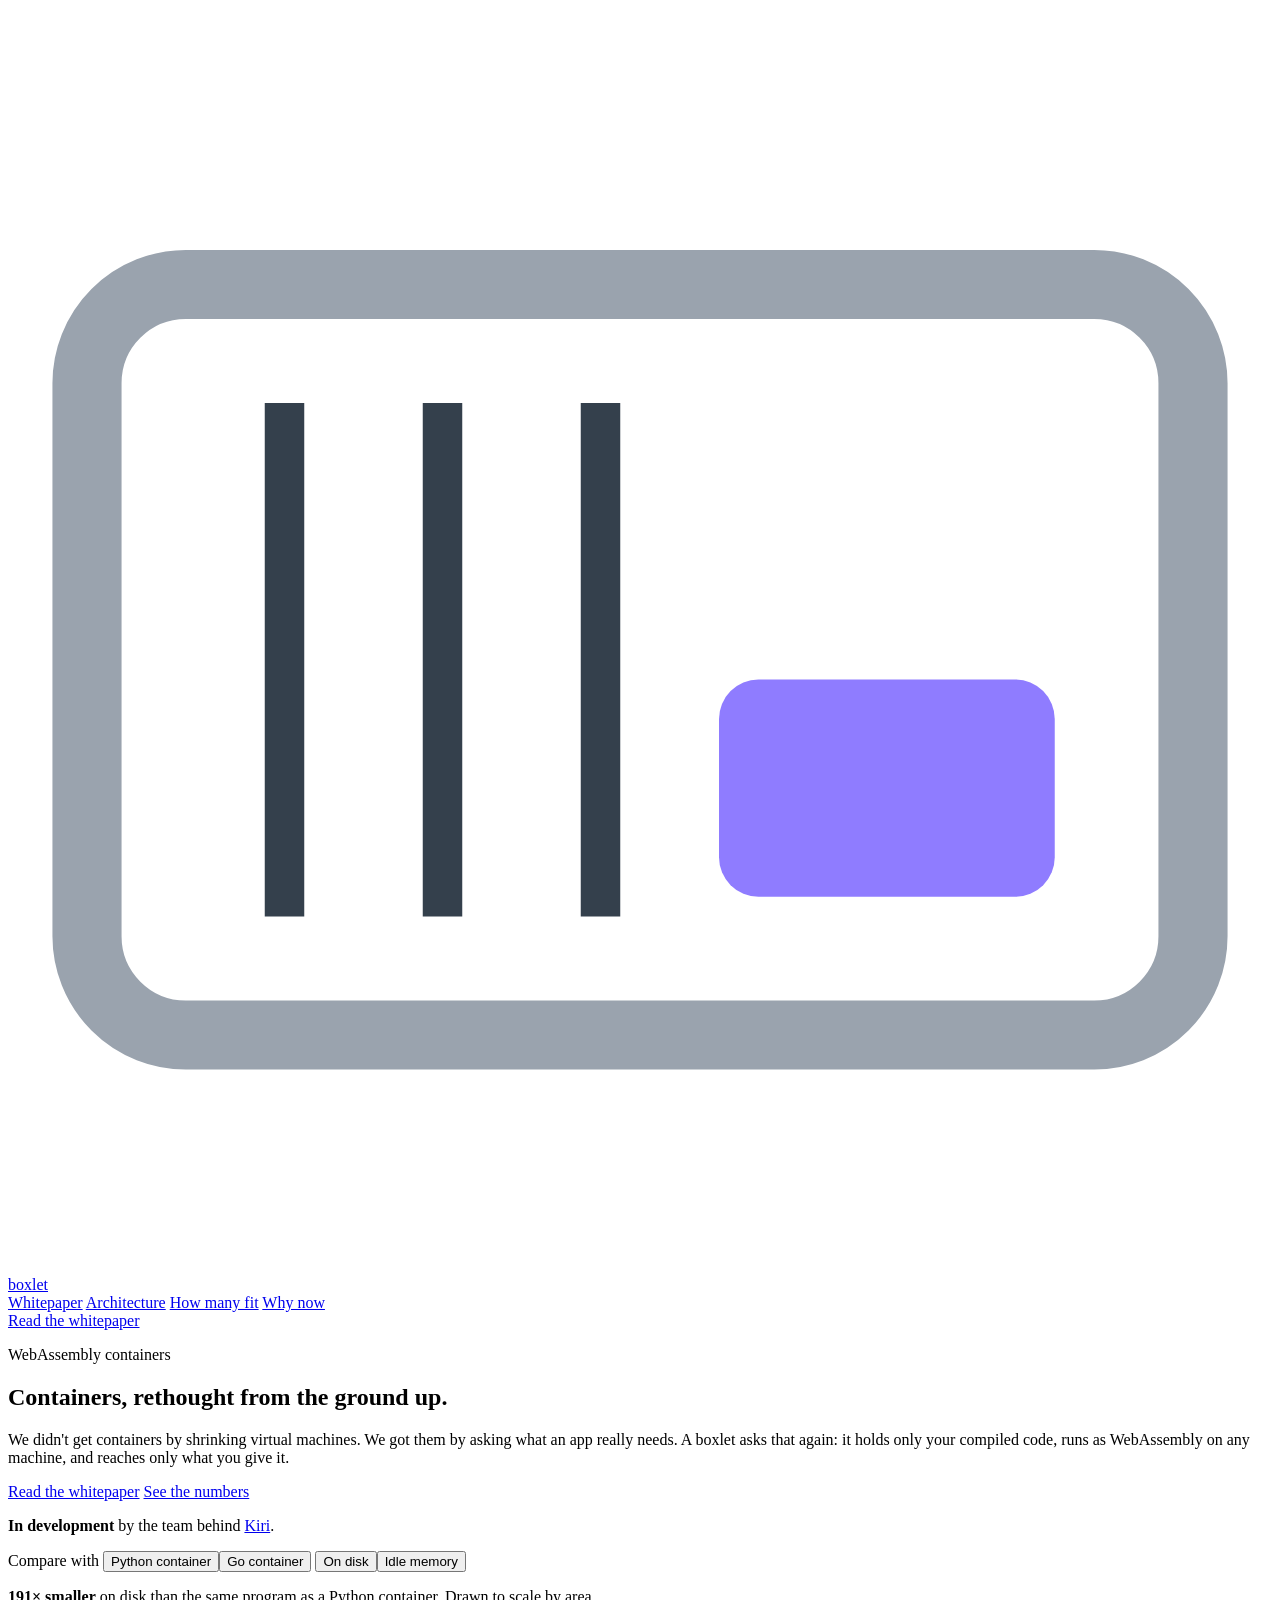
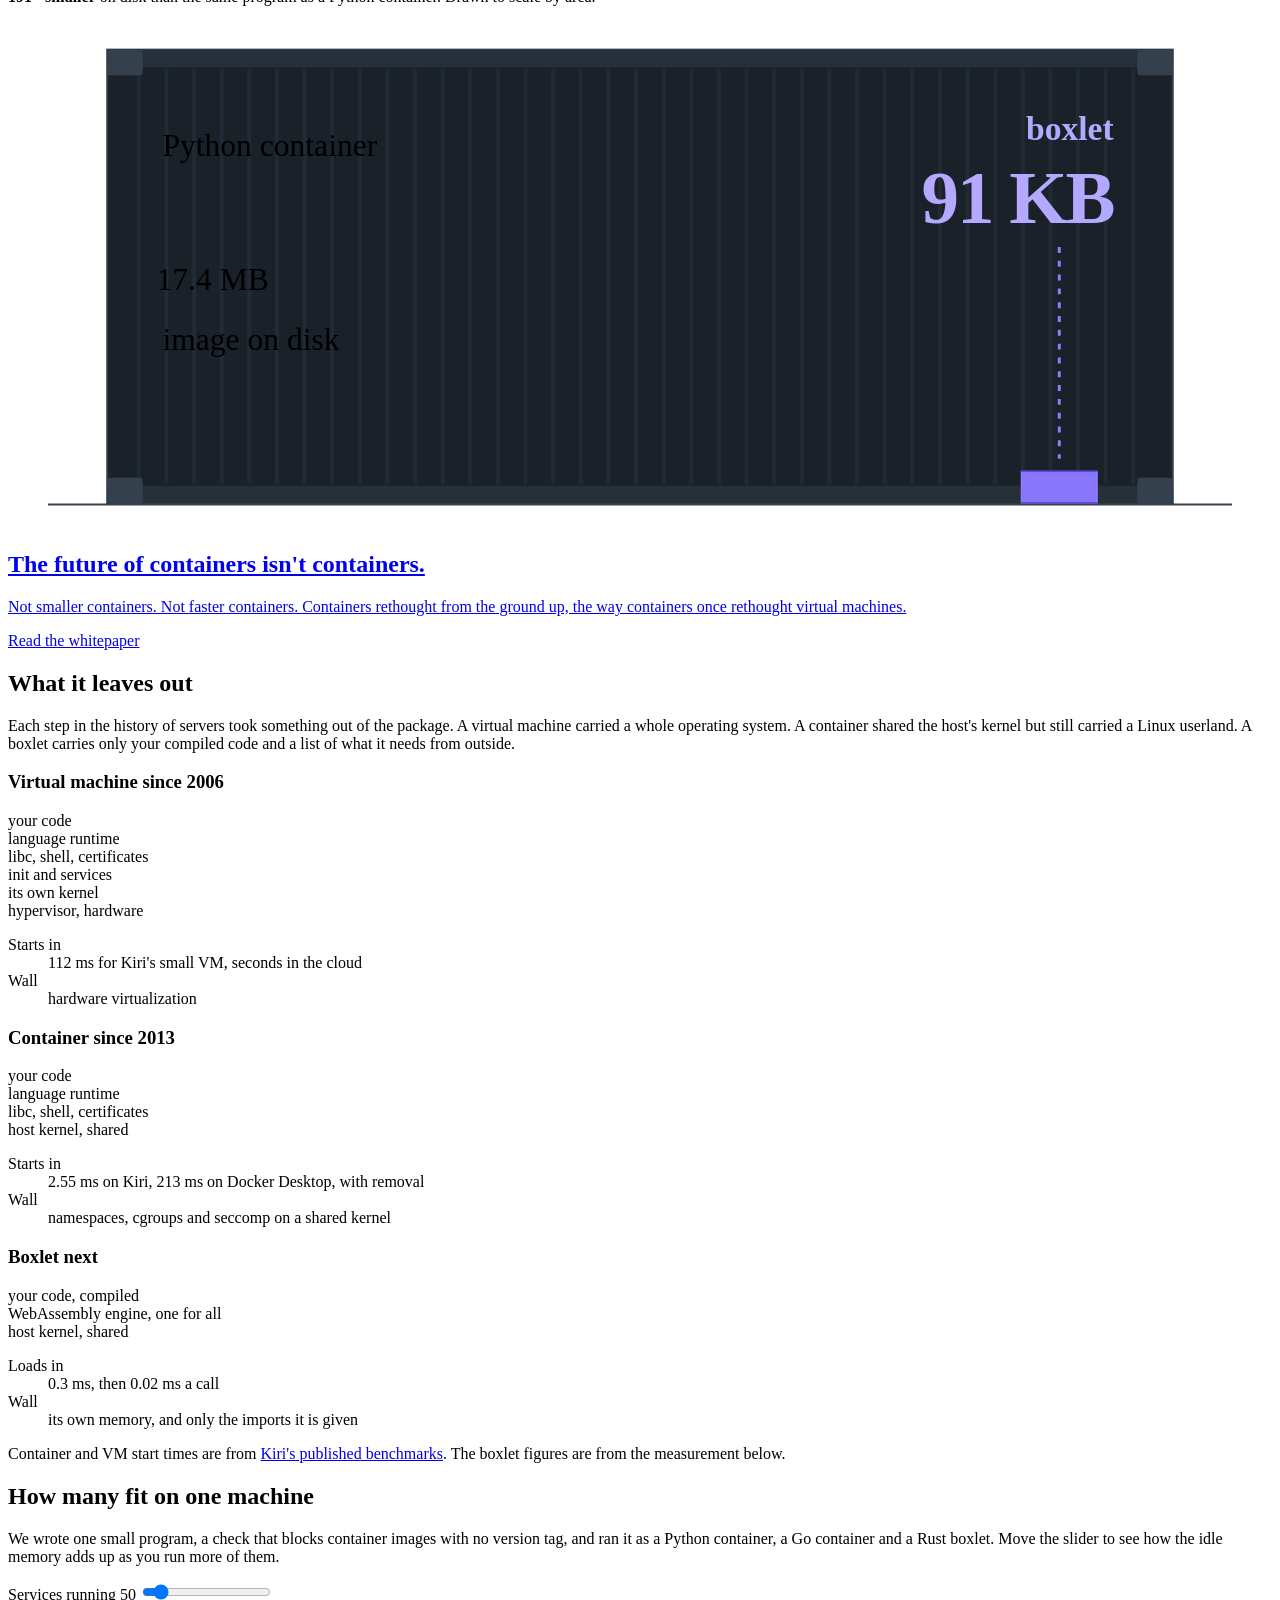
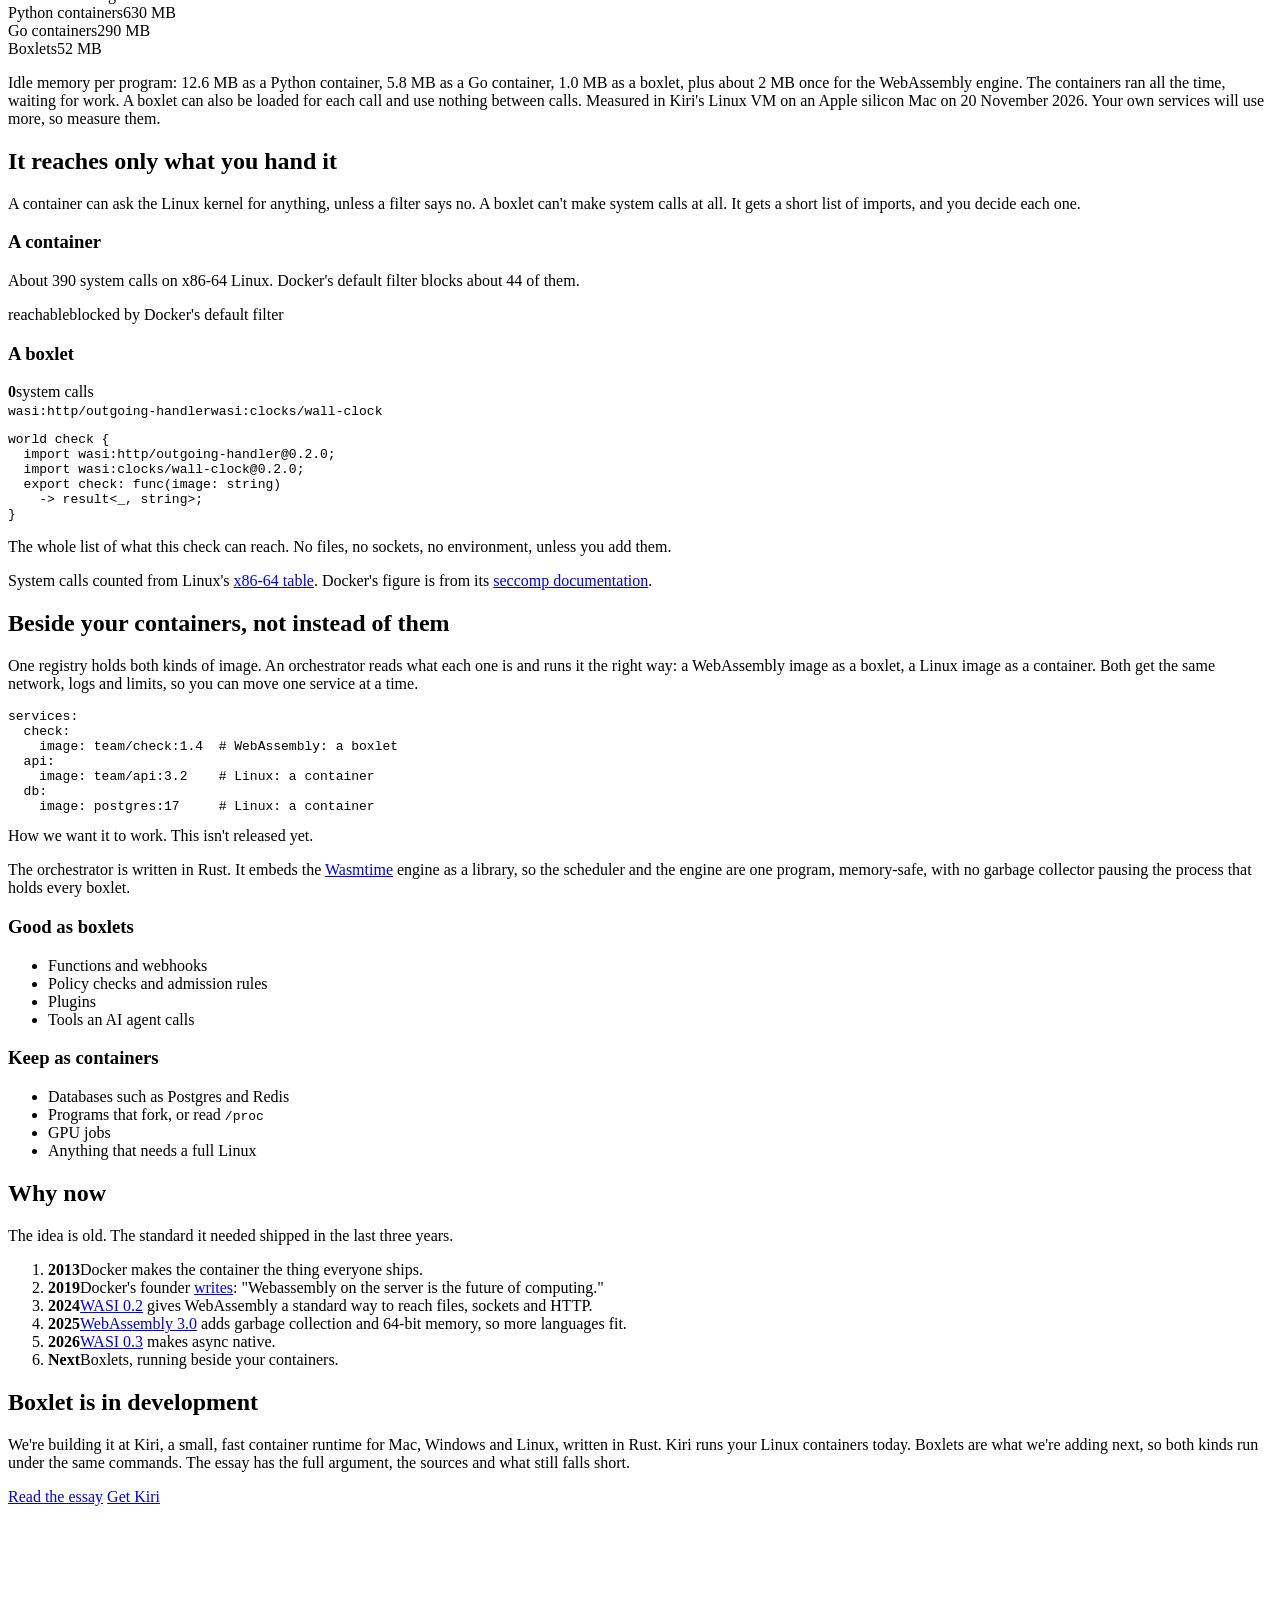
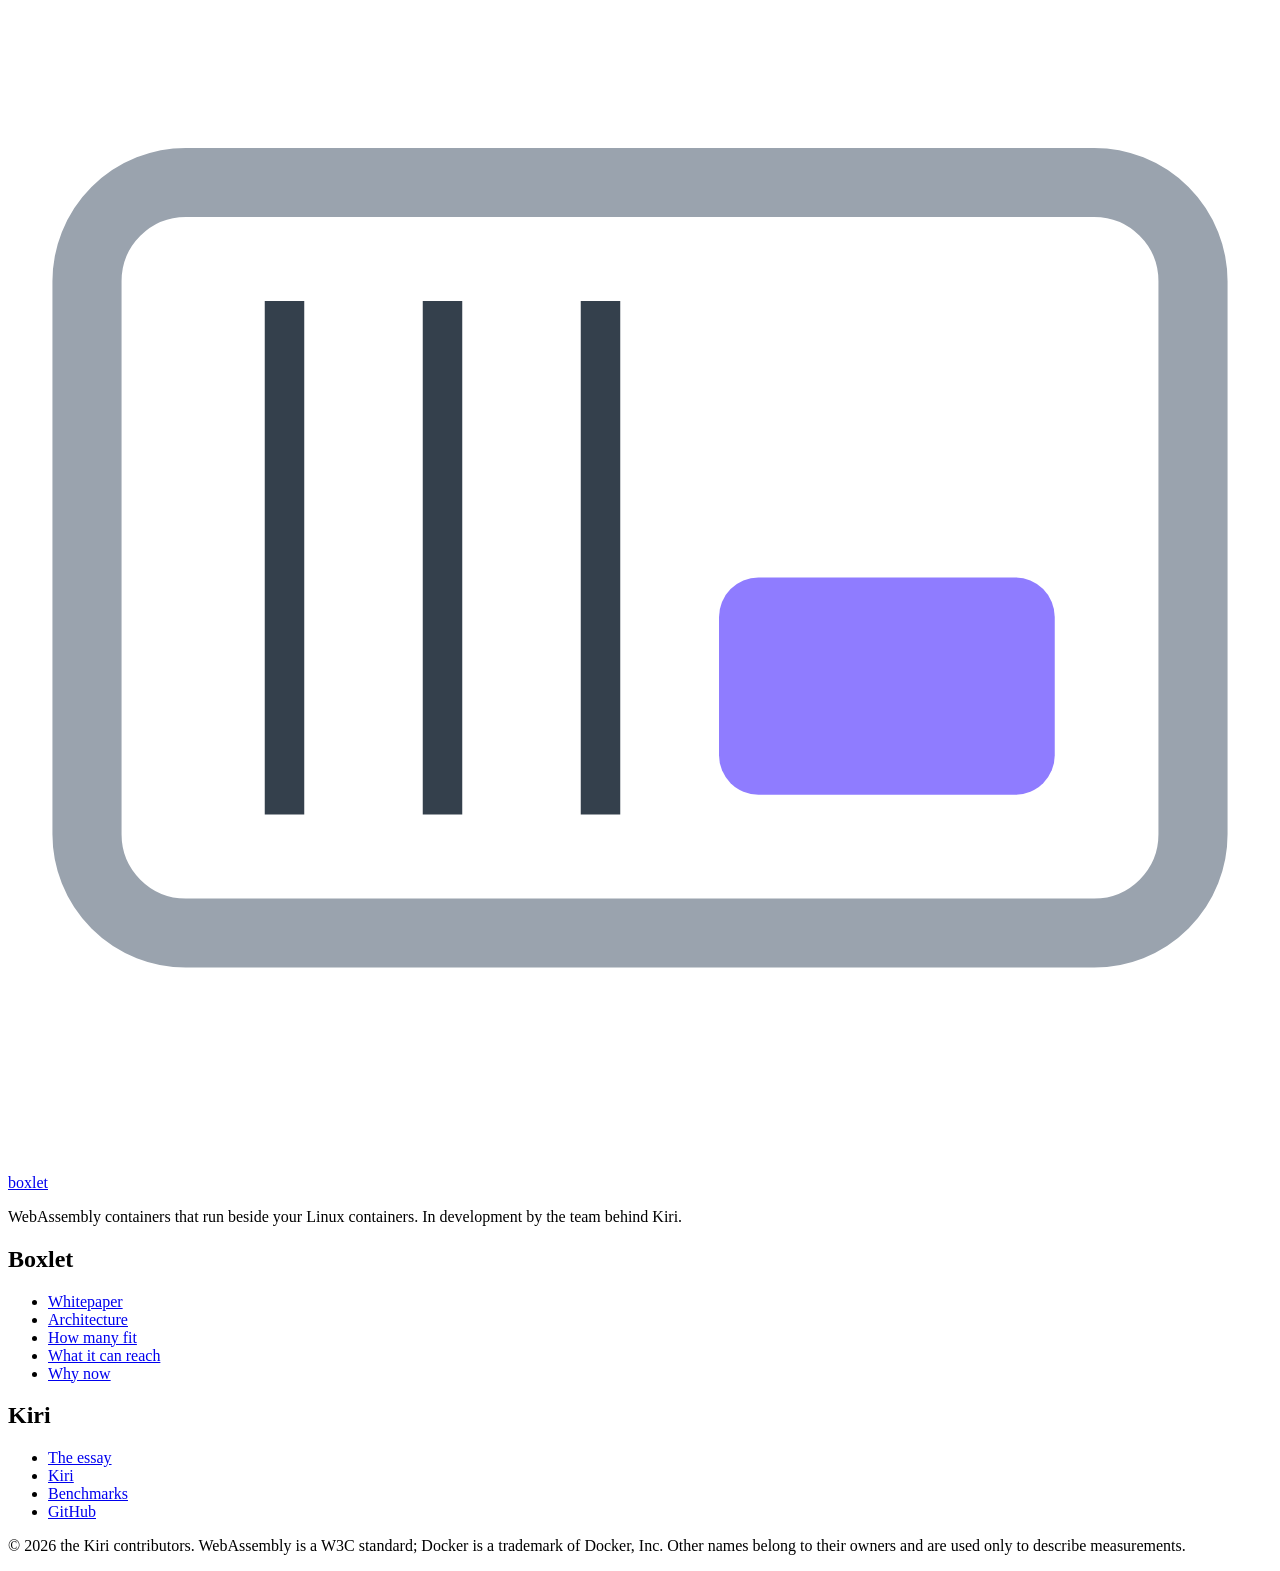
==== site/index.html @ f1db8b60 "Boxlet website: home page and whitepaper" ====
<!doctype html>
<html lang="en">
<head>
<meta charset="utf-8">
<meta name="viewport" content="width=device-width, initial-scale=1">
<title>Boxlet: containers, rethought from the ground up</title>
<meta name="description" content="A boxlet is a WebAssembly container: your compiled code and nothing else. About 1 MB, loads in a fraction of a millisecond, reaches only what you give it, and runs beside your Linux containers.">
<link rel="canonical" href="https://boxlet.io/">
<meta property="og:title" content="Boxlet: containers, rethought from the ground up">
<meta property="og:description" content="A boxlet is a WebAssembly container: your compiled code and nothing else. It runs beside your Linux containers, under the same commands.">
<meta property="og:url" content="https://boxlet.io/">
<meta name="theme-color" content="#0F1419">
<link rel="icon" href="data:image/svg+xml,%3Csvg xmlns='http://www.w3.org/2000/svg' viewBox='0 0 64 64'%3E%3Crect x='4' y='14' width='56' height='38' rx='5' fill='none' stroke='%239AA3AE' stroke-width='4'/%3E%3Crect x='34' y='34' width='18' height='11' rx='2' fill='%238F7CFF'/%3E%3C/svg%3E">
<link rel="preconnect" href="https://fonts.googleapis.com">
<link rel="preconnect" href="https://fonts.gstatic.com" crossorigin>
<link rel="stylesheet" href="https://fonts.googleapis.com/css2?family=Instrument+Sans:wght@400;500;600;700&family=JetBrains+Mono:wght@400;600&display=swap">
<link rel="stylesheet" href="/style.css">
</head>
<body>

<header class="top">
  <div class="wrap">
    <a class="brand" href="#" aria-label="Boxlet home">
      <svg viewBox="0 0 64 64" aria-hidden="true"><rect x="4" y="14" width="56" height="38" rx="5" fill="none" stroke="#9AA3AE" stroke-width="3.5"/><path d="M14 20v26M22 20v26M30 20v26" stroke="#34404C" stroke-width="2"/><rect x="36" y="34" width="17" height="11" rx="2" fill="#8F7CFF"/></svg>
      boxlet
    </a>
    <nav class="nav" aria-label="On this page">
      <a href="/future-of-containers/">Whitepaper</a>
      <a href="/future-of-containers/#architecture">Architecture</a>
      <a href="#fit">How many fit</a>
      <a href="#now">Why now</a>
    </nav>
    <a class="btn s cta" href="/future-of-containers/">Read the whitepaper</a>
  </div>
</header>

<main>
<section class="hero">
  <div class="wrap">
    <div class="banner">
      <p class="eyebrow">WebAssembly containers</p>
      <h1>Containers, rethought from the ground up.</h1>
      <div class="hero-body">
        <div>
          <p class="lead">We didn't get containers by shrinking virtual machines. We got them by asking what an app really needs. A boxlet asks that again: it holds only your compiled code, runs as WebAssembly on any machine, and reaches only what you give it.</p>
          <div class="acts">
            <a class="btn p" href="/future-of-containers/">Read the whitepaper</a>
            <a class="btn s" href="#fit">See the numbers</a>
          </div>
          <p class="status"><b>In development</b> by the team behind <a href="https://runkiri.com">Kiri</a>.</p>
          <div class="scale-head">
            <div class="seg" role="group" aria-label="What to compare the boxlet with" aria-controls="scale">
              <span>Compare with</span>
              <span class="grp"><button type="button" data-cmp="py" aria-pressed="true">Python container</button><button type="button" data-cmp="go" aria-pressed="false">Go container</button></span>
              <span class="grp"><button type="button" data-by="disk" aria-pressed="true">On disk</button><button type="button" data-by="mem" aria-pressed="false">Idle memory</button></span>
            </div>
            <p class="ratio" id="ratio" aria-live="polite"></p>
          </div>
        </div>
        <figure class="scale" aria-describedby="ratio">
          <svg id="scale" viewBox="0 96 600 256" role="img" aria-label="A container and a boxlet drawn to scale">
            <g id="big"></g>
            <path d="M0 340.5H600" stroke="#34404C"/>
            <g id="nano"></g>
            <g id="nanolab">
              <line id="lead" stroke="#8F7CFF" stroke-width="1.5" stroke-dasharray="3 4"/>
              <text id="nk" x="540" y="156" text-anchor="end" class="halo" fill="#B4A8FF" font-size="17" font-weight="600">boxlet</text>
              <text id="nv" x="540" y="198" text-anchor="end" class="halo" fill="#B4A8FF" font-size="38" font-weight="600" letter-spacing="-1">91 KB</text>
            </g>
          </svg>
        </figure>
      </div>
    </div>
  </div>
</section>


<section class="sec" id="idea">
  <div class="wrap">
    <a class="tz" href="/future-of-containers/">
      <h2>The future of containers isn't containers.</h2>
      <div><p>Not smaller containers. Not faster containers. Containers rethought from the ground up, the way containers once rethought virtual machines.</p><span class="more">Read the whitepaper</span></div>
    </a>
  </div>
</section>

<section class="sec" id="inside">
  <div class="wrap">
    <h2>What it leaves out</h2>
    <p class="intro">Each step in the history of servers took something out of the package. A virtual machine carried a whole operating system. A container shared the host's kernel but still carried a Linux userland. A boxlet carries only your compiled code and a list of what it needs from outside.</p>
    <div class="stacks">
      <div class="stk">
        <h3>Virtual machine <span>since 2006</span></h3>
        <div class="layers">
          <div class="ship">
            <div class="ly own code">your code</div>
            <div class="ly own">language runtime</div>
            <div class="ly own">libc, shell, certificates</div>
            <div class="ly own">init and services</div>
            <div class="ly own">its own kernel</div>
          </div>
          <div class="ly host">hypervisor, hardware</div>
        </div>
        <dl><dt>Starts in</dt><dd>112 ms for Kiri's small VM, seconds in the cloud</dd><dt>Wall</dt><dd>hardware virtualization</dd></dl>
      </div>
      <div class="stk">
        <h3>Container <span>since 2013</span></h3>
        <div class="layers">
          <div class="ship">
            <div class="ly own code">your code</div>
            <div class="ly own">language runtime</div>
            <div class="ly own">libc, shell, certificates</div>
          </div>
          <div class="ly host">host kernel, shared</div>
        </div>
        <dl><dt>Starts in</dt><dd>2.55 ms on Kiri, 213 ms on Docker Desktop, with removal</dd><dt>Wall</dt><dd>namespaces, cgroups and seccomp on a shared kernel</dd></dl>
      </div>
      <div class="stk">
        <h3>Boxlet <span>next</span></h3>
        <div class="layers">
          <div class="ship">
            <div class="ly own code">your code, compiled</div>
          </div>
          <div class="ly engine">WebAssembly engine, one for all</div>
          <div class="ly host">host kernel, shared</div>
        </div>
        <dl><dt>Loads in</dt><dd>0.3 ms, then 0.02 ms a call</dd><dt>Wall</dt><dd>its own memory, and only the imports it is given</dd></dl>
      </div>
    </div>
    <p class="note">Container and VM start times are from <a href="https://docs.runkiri.com/benchmarks/">Kiri's published benchmarks</a>. The boxlet figures are from the measurement below.</p>
  </div>
</section>

<section class="sec" id="fit">
  <div class="wrap">
    <h2>How many fit on one machine</h2>
    <p class="intro">We wrote one small program, a check that blocks container images with no version tag, and ran it as a Python container, a Go container and a Rust boxlet. Move the slider to see how the idle memory adds up as you run more of them.</p>
    <div class="fit">
      <label for="n">Services running <output id="nout" for="n">50</output></label>
      <input type="range" id="n" min="1" max="500" value="50">
      <div class="bars">
        <div class="bar"><span class="l">Python containers</span><span class="t"><i id="bpy"></i></span><span class="v" id="vpy"></span></div>
        <div class="bar"><span class="l">Go containers</span><span class="t"><i id="bgo"></i></span><span class="v" id="vgo"></span></div>
        <div class="bar me"><span class="l">Boxlets</span><span class="t"><i id="bbx"></i></span><span class="v" id="vbx"></span></div>
      </div>
    </div>
    <p class="note">Idle memory per program: 12.6 MB as a Python container, 5.8 MB as a Go container, 1.0 MB as a boxlet, plus about 2 MB once for the WebAssembly engine. The containers ran all the time, waiting for work. A boxlet can also be loaded for each call and use nothing between calls. Measured in Kiri's Linux VM on an Apple silicon Mac on 20 November 2026. Your own services will use more, so measure them.</p>
  </div>
</section>

<section class="sec" id="reach">
  <div class="wrap">
    <h2>It reaches only what you hand it</h2>
    <p class="intro">A container can ask the Linux kernel for anything, unless a filter says no. A boxlet can't make system calls at all. It gets a short list of imports, and you decide each one.</p>
    <div class="reach">
      <div class="panel">
        <h3>A container</h3>
        <p class="sub">About 390 system calls on x86-64 Linux. Docker's default filter blocks about 44 of them.</p>
        <div class="grid390" id="g390" aria-hidden="true"></div>
        <p class="legend"><span>reachable</span><span class="x">blocked by Docker's default filter</span></p>
      </div>
      <div class="panel">
        <h3>A boxlet</h3>
        <div class="zero"><b>0</b><span>system calls</span></div>
        <div class="imports"><code>wasi:http/outgoing-handler</code><code>wasi:clocks/wall-clock</code></div>
        <pre><span class="k">world</span> check {
  <span class="k">import</span> wasi:http/outgoing-handler@0.2.0;
  <span class="k">import</span> wasi:clocks/wall-clock@0.2.0;
  <span class="k">export</span> check: func(image: string)
    -&gt; result&lt;_, string&gt;;
}</pre>
        <p class="sub">The whole list of what this check can reach. No files, no sockets, no environment, unless you add them.</p>
      </div>
    </div>
    <p class="note">System calls counted from Linux's <a href="https://github.com/torvalds/linux/blob/master/arch/x86/entry/syscalls/syscall_64.tbl">x86-64 table</a>. Docker's figure is from its <a href="https://docs.docker.com/engine/security/seccomp/">seccomp documentation</a>.</p>
  </div>
</section>

<section class="sec" id="shapes">
  <div class="wrap">
    <h2>Beside your containers, not instead of them</h2>
    <p class="intro">One registry holds both kinds of image. An orchestrator reads what each one is and runs it the right way: a WebAssembly image as a boxlet, a Linux image as a container. Both get the same network, logs and limits, so you can move one service at a time.</p>
    <div class="shapes">
      <div>
<pre><span class="k">services:</span>
  <span class="k">check:</span>
    image: team/check:1.4  <span class="c"># WebAssembly: a boxlet</span>
  <span class="k">api:</span>
    image: team/api:3.2    <span class="c"># Linux: a container</span>
  <span class="k">db:</span>
    image: postgres:17     <span class="c"># Linux: a container</span></pre>
        <span class="tag">How we want it to work. This isn't released yet.</span>
        <p class="rust">The orchestrator is written in Rust. It embeds the <a href="https://github.com/bytecodealliance/wasmtime">Wasmtime</a> engine as a library, so the scheduler and the engine are one program, memory-safe, with no garbage collector pausing the process that holds every boxlet.</p>
      </div>
      <div class="fits">
        <div class="panel">
          <h3>Good as boxlets</h3>
          <ul><li>Functions and webhooks</li><li>Policy checks and admission rules</li><li>Plugins</li><li>Tools an AI agent calls</li></ul>
        </div>
        <div class="panel keep">
          <h3>Keep as containers</h3>
          <ul><li>Databases such as Postgres and Redis</li><li>Programs that fork, or read <code>/proc</code></li><li>GPU jobs</li><li>Anything that needs a full Linux</li></ul>
        </div>
      </div>
    </div>
  </div>
</section>

<section class="sec" id="now">
  <div class="wrap">
    <h2>Why now</h2>
    <p class="intro">The idea is old. The standard it needed shipped in the last three years.</p>
    <ol class="time">
      <li><b>2013</b>Docker makes the container the thing everyone ships.</li>
      <li><b>2019</b>Docker's founder <a href="https://twitter.com/solomonstre/status/1111004913222324225">writes</a>: "Webassembly on the server is the future of computing."</li>
      <li><b>2024</b><a href="https://bytecodealliance.org/articles/WASI-0.2">WASI 0.2</a> gives WebAssembly a standard way to reach files, sockets and HTTP.</li>
      <li><b>2025</b><a href="https://webassembly.org/news/2025-09-17-wasm-3.0/">WebAssembly 3.0</a> adds garbage collection and 64-bit memory, so more languages fit.</li>
      <li><b>2026</b><a href="https://wasi.dev/roadmap">WASI 0.3</a> makes async native.</li>
      <li><b>Next</b>Boxlets, running beside your containers.</li>
    </ol>
  </div>
</section>

<section class="where">
  <div class="wrap">
    <div class="banner">
      <h2>Boxlet is in development</h2>
      <p>We're building it at Kiri, a small, fast container runtime for Mac, Windows and Linux, written in Rust. Kiri runs your Linux containers today. Boxlets are what we're adding next, so both kinds run under the same commands. The essay has the full argument, the sources and what still falls short.</p>
      <div class="acts">
        <a class="btn p" href="https://runkiri.com/blog/posts/after-containers-webassembly/">Read the essay</a>
        <a class="btn s" href="https://runkiri.com/download/">Get Kiri</a>
      </div>
    </div>
  </div>
</section>
</main>

<footer class="foot">
  <div class="quay" id="quay" aria-hidden="true"></div>
  <div class="wrap">
    <div class="foot-g">
      <div>
        <a class="brand" href="#" aria-label="Boxlet home">
          <svg viewBox="0 0 64 64" aria-hidden="true"><rect x="4" y="14" width="56" height="38" rx="5" fill="none" stroke="#9AA3AE" stroke-width="3.5"/><path d="M14 20v26M22 20v26M30 20v26" stroke="#34404C" stroke-width="2"/><rect x="36" y="34" width="17" height="11" rx="2" fill="#8F7CFF"/></svg>
          boxlet
        </a>
        <p>WebAssembly containers that run beside your Linux containers. In development by the team behind Kiri.</p>
      </div>
      <nav aria-labelledby="f1"><h2 id="f1">Boxlet</h2><ul><li><a href="/future-of-containers/">Whitepaper</a></li><li><a href="/future-of-containers/#architecture">Architecture</a></li><li><a href="#fit">How many fit</a></li><li><a href="#reach">What it can reach</a></li><li><a href="#now">Why now</a></li></ul></nav>
      <nav aria-labelledby="f2"><h2 id="f2">Kiri</h2><ul><li><a href="https://runkiri.com/blog/posts/after-containers-webassembly/">The essay</a></li><li><a href="https://runkiri.com">Kiri</a></li><li><a href="https://docs.runkiri.com/benchmarks/">Benchmarks</a></li><li><a href="https://github.com/libracoder/kiri">GitHub</a></li></ul></nav>
    </div>
    <p class="foot-b">© 2026 the Kiri contributors. WebAssembly is a W3C standard; Docker is a trademark of Docker, Inc. Other names belong to their owners and are used only to describe measurements.</p>
  </div>
</footer>

<script>
(() => {
  const NS = "http://www.w3.org/2000/svg";
  const el = (tag, attrs, parent) => { const e = document.createElementNS(NS, tag); for (const k in attrs) e.setAttribute(k, attrs[k]); parent && parent.appendChild(e); return e; };
  const reduce = matchMedia("(prefers-reduced-motion: reduce)").matches;

  // ---- the scale drawing: a container and a boxlet, drawn to scale by area ----
  const W = 540, H = 230, X = 30, Y = 110;            // the container's side, 2.35:1 like a real one
  const big = document.getElementById("big");
  el("rect", { x: X, y: Y, width: W, height: H, fill: "#1A2129", stroke: "#34404C" }, big);
  for (let x = X + 16; x < X + W - 8; x += 14) el("path", { d: `M${x} ${Y + 10}V${Y + H - 10}`, stroke: "#222B35", "stroke-width": 2 }, big);
  el("rect", { x: X, y: Y, width: W, height: 9, fill: "#26303A" }, big);
  el("rect", { x: X, y: Y + H - 9, width: W, height: 9, fill: "#26303A" }, big);
  for (const [cx, cy] of [[X, Y], [X + W - 18, Y], [X, Y + H - 13], [X + W - 18, Y + H - 13]]) el("rect", { x: cx, y: cy, width: 18, height: 13, rx: 1.5, fill: "#34404C" }, big);
  const bk = el("text", { x: 58, y: 164, class: "paint-k halo" }, big);
  const bv = el("text", { x: 55, y: 232, class: "paint-v halo" }, big);
  const bu = el("text", { x: 58, y: 262, class: "paint-u halo" }, big);

  // the boxlet: the same drawing, scaled about its bottom-right corner
  const AX = 532, AY = 340;
  const nano = document.getElementById("nano");
  const ng = el("g", {}, nano);
  el("rect", { x: -W, y: -H, width: W, height: H, rx: 6, fill: "#8F7CFF" }, ng);
  for (let x = -W + 16; x < -8; x += 14) el("path", { d: `M${x} ${-H + 10}V-10`, stroke: "#5B47E0", "stroke-width": 2.5, opacity: .55 }, ng);
  el("rect", { x: -W, y: -H, width: W, height: 10, fill: "#5B47E0" }, ng);
  el("rect", { x: -W, y: -10, width: W, height: 10, fill: "#5B47E0" }, ng);
  const lead = document.getElementById("lead"), nv = document.getElementById("nv");

  const DATA = {
    py: { name: "Python container", disk: 17.4, mem: 12.6 },
    go: { name: "Go container", disk: 2.4, mem: 5.8 },
  };
  const BOX = { disk: 0.091, mem: 1.0 };
  const UNIT = { disk: "image on disk", mem: "memory when idle" };
  const fmt = (mb) => mb < 1 ? Math.round(mb * 1000) + " KB" : (mb < 10 ? mb.toFixed(1) : mb.toFixed(1).replace(/\.0$/, "")) + " MB";
  let cmp = "py", by = "disk", s = null, raf = 0;

  function place(k) {
    ng.setAttribute("transform", `translate(${AX} ${AY}) scale(${k})`);
    const cx = AX - (W * k) / 2, top = AY - H * k;
    lead.setAttribute("x1", cx); lead.setAttribute("x2", cx);
    lead.setAttribute("y1", 210); lead.setAttribute("y2", Math.max(214, top - 6));
  }
  function draw() {
    const c = DATA[cmp], v = c[by], b = BOX[by], target = Math.sqrt(b / v);
    bk.textContent = c.name; bv.textContent = fmt(v); bu.textContent = UNIT[by];
    nv.textContent = fmt(b);
    const times = v / b;
    const x = times >= 20 ? Math.round(times) : times.toFixed(1).replace(/\.0$/, "");
    document.getElementById("ratio").innerHTML = `<strong>${x}× smaller</strong> ${by === "disk" ? "on disk" : "in memory when idle"} than the same program as a ${c.name}. Drawn to scale by area.`;
    document.getElementById("scale").setAttribute("aria-label", `To scale: a ${c.name} at ${fmt(v)} ${UNIT[by]} next to a boxlet at ${fmt(b)}.`);
    cancelAnimationFrame(raf);
    if (s === null || reduce) { s = target; place(s); return; }
    const from = s, t0 = performance.now(), dur = 520;
    const step = (t) => { const p = Math.min(1, (t - t0) / dur), e = 1 - Math.pow(1 - p, 3); s = from + (target - from) * e; place(s); if (p < 1) raf = requestAnimationFrame(step); };
    raf = requestAnimationFrame(step);
  }
  document.querySelectorAll(".seg button").forEach((btn) => btn.addEventListener("click", () => {
    const key = btn.dataset.cmp ? "cmp" : "by";
    btn.parentElement.querySelectorAll("button").forEach((b) => b.setAttribute("aria-pressed", String(b === btn)));
    if (key === "cmp") cmp = btn.dataset.cmp; else by = btn.dataset.by;
    draw();
  }));
  draw();

  // ---- how many fit ----
  const n = document.getElementById("n");
  const mb = (x) => x >= 1024 ? (x / 1024).toFixed(1) + " GB" : Math.round(x) + " MB";
  function fit() {
    const k = +n.value, py = 12.6 * k, go = 5.8 * k, bx = 2 + 1.0 * k;
    document.getElementById("nout").textContent = k;
    for (const [id, v] of [["py", py], ["go", go], ["bx", bx]]) {
      document.getElementById("b" + id).style.width = (v / py * 100).toFixed(2) + "%";
      document.getElementById("v" + id).textContent = mb(v);
    }
  }
  n.addEventListener("input", fit); fit();

  // ---- 390 system calls, 44 blocked (spread evenly) ----
  const g = document.getElementById("g390"); let html = "";
  for (let i = 0; i < 390; i++) html += (Math.floor(i * 44 / 390) !== Math.floor((i + 1) * 44 / 390)) ? '<i class="x"></i>' : "<i></i>";
  g.innerHTML = html;

})();
</script>
<script src="/site.js"></script>
</body>
</html>
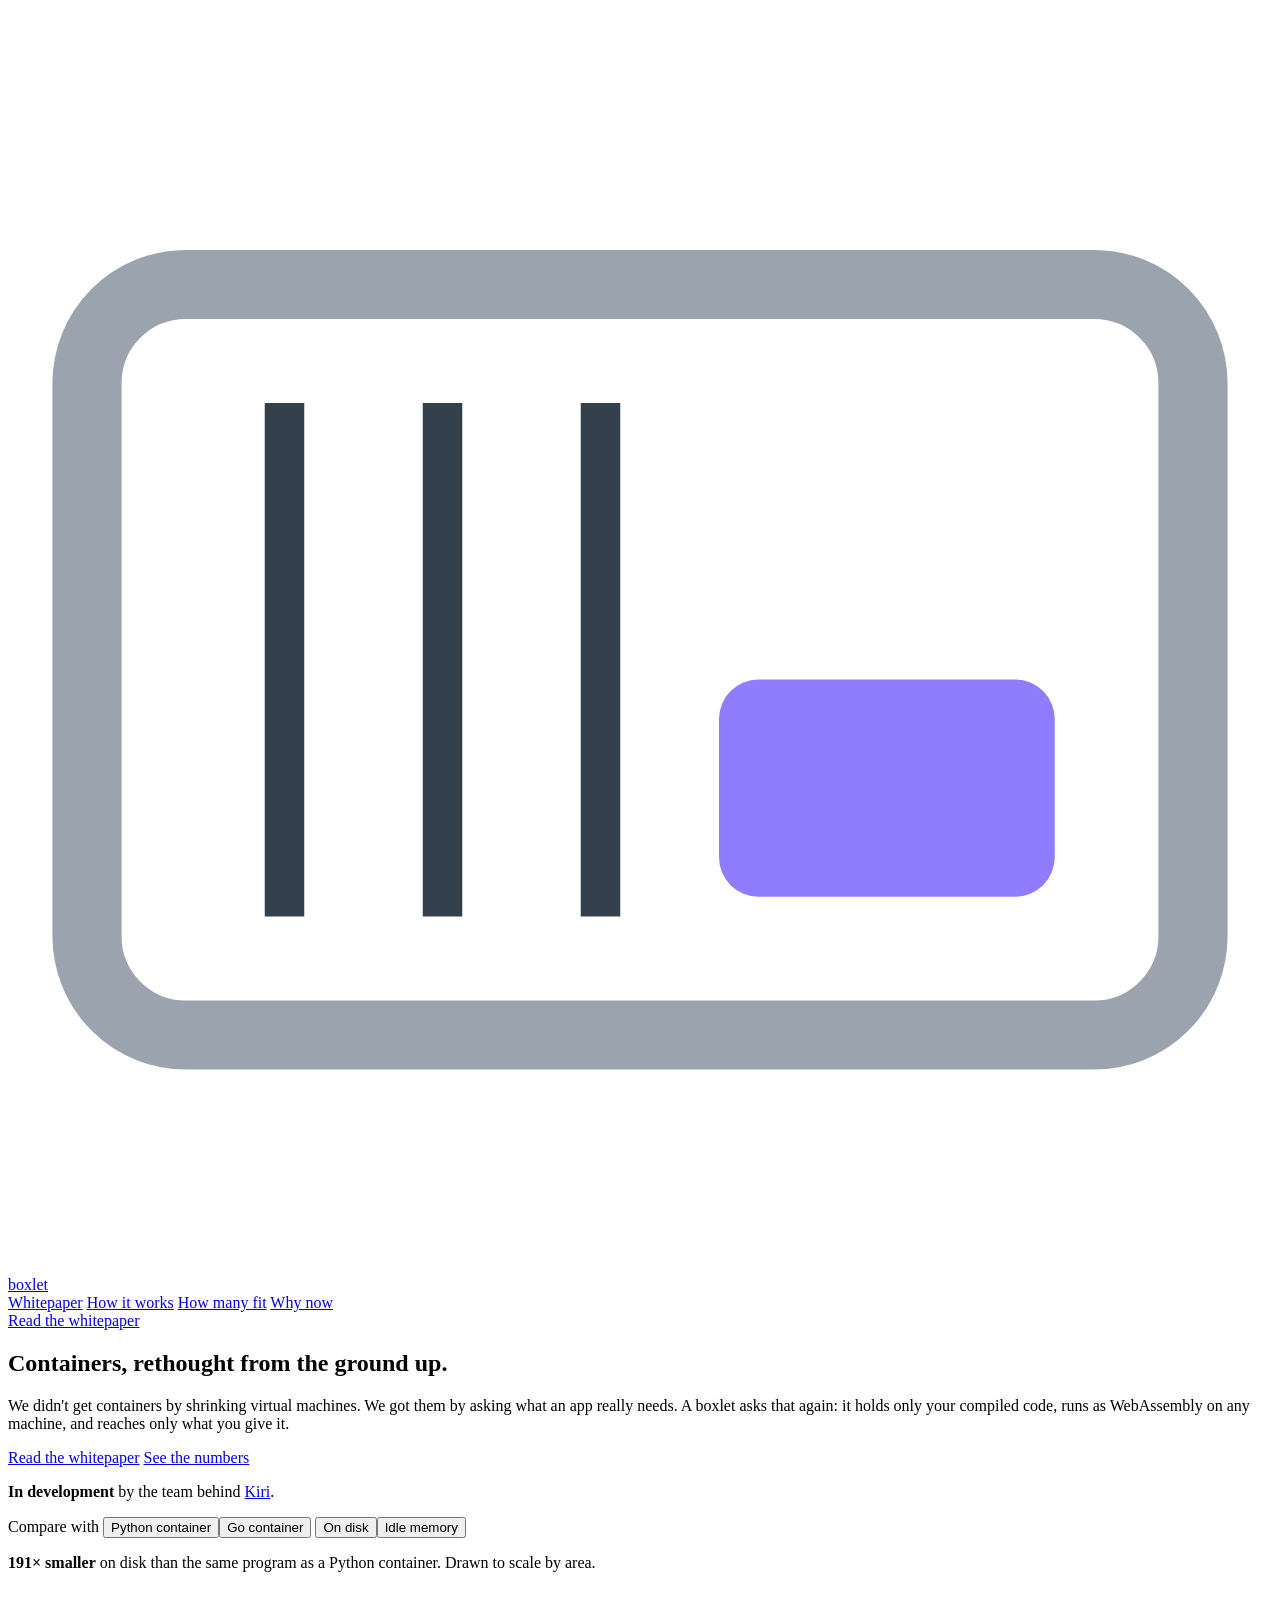
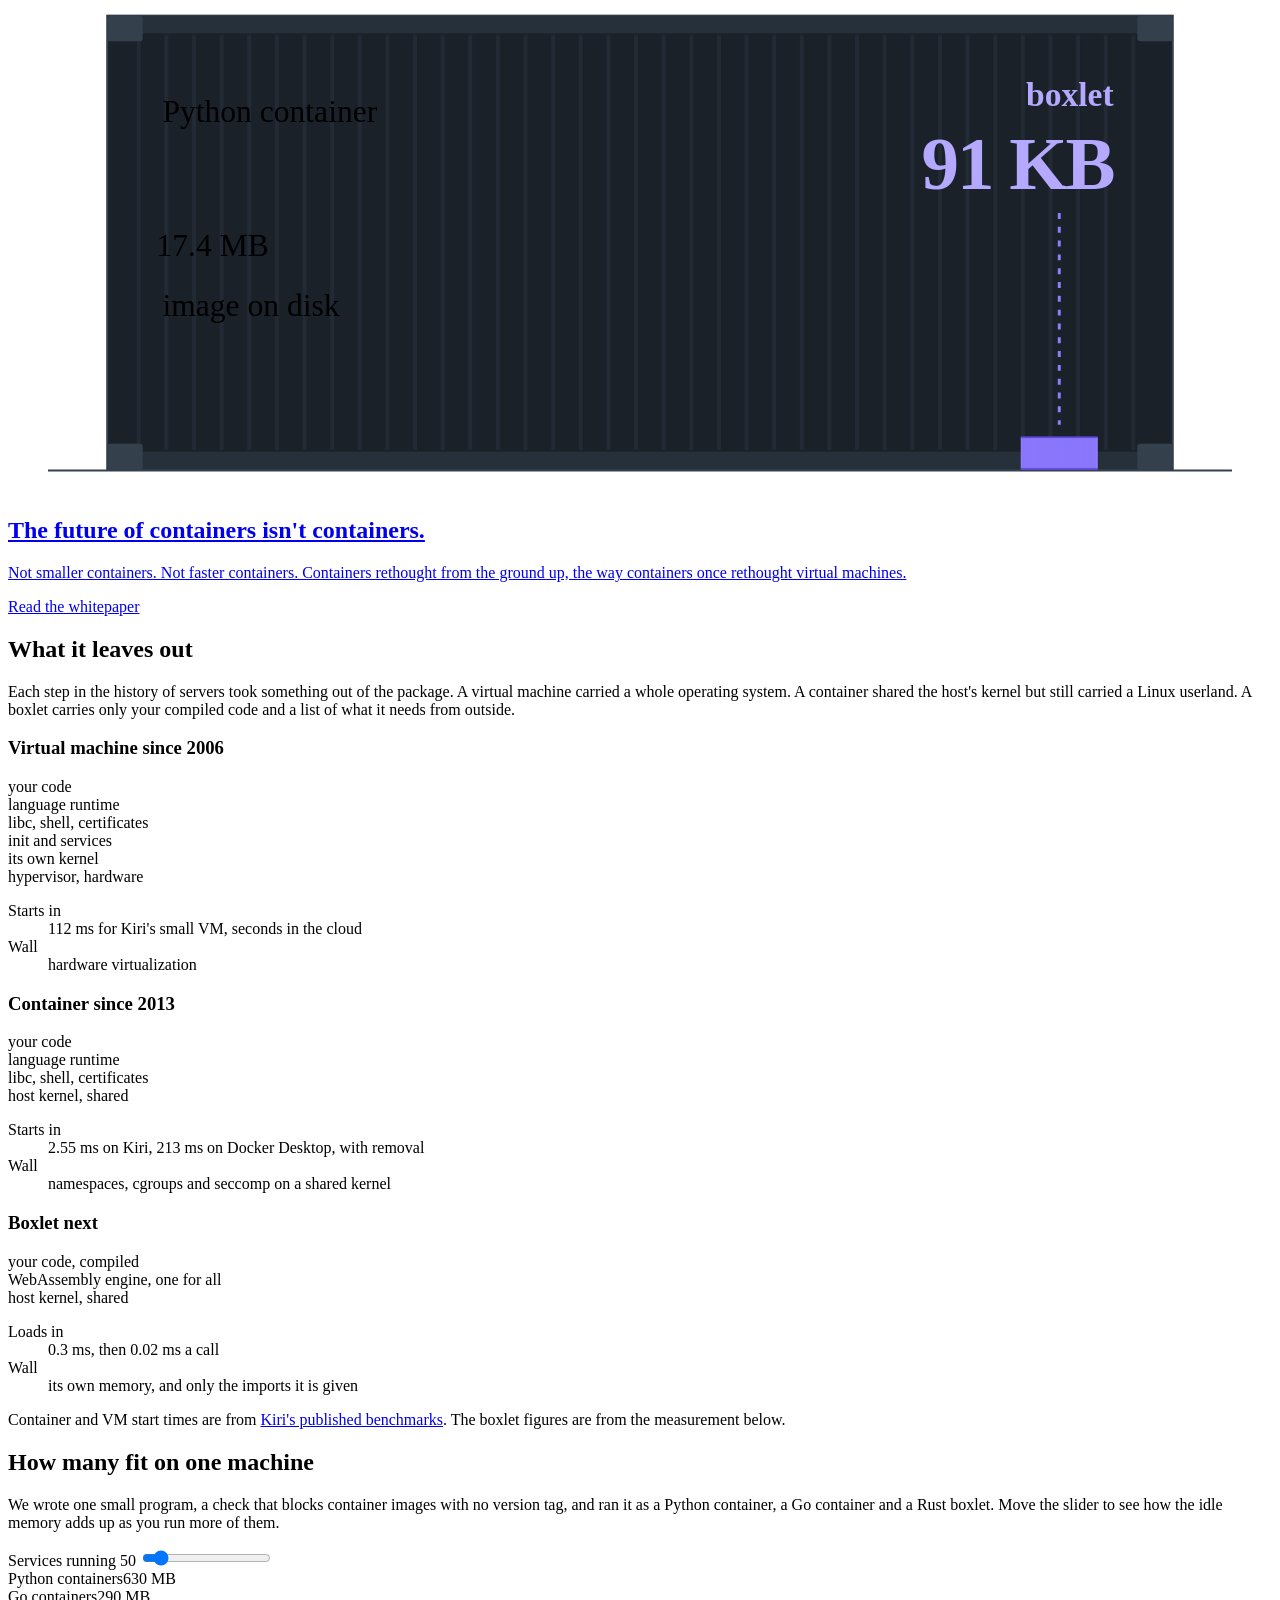
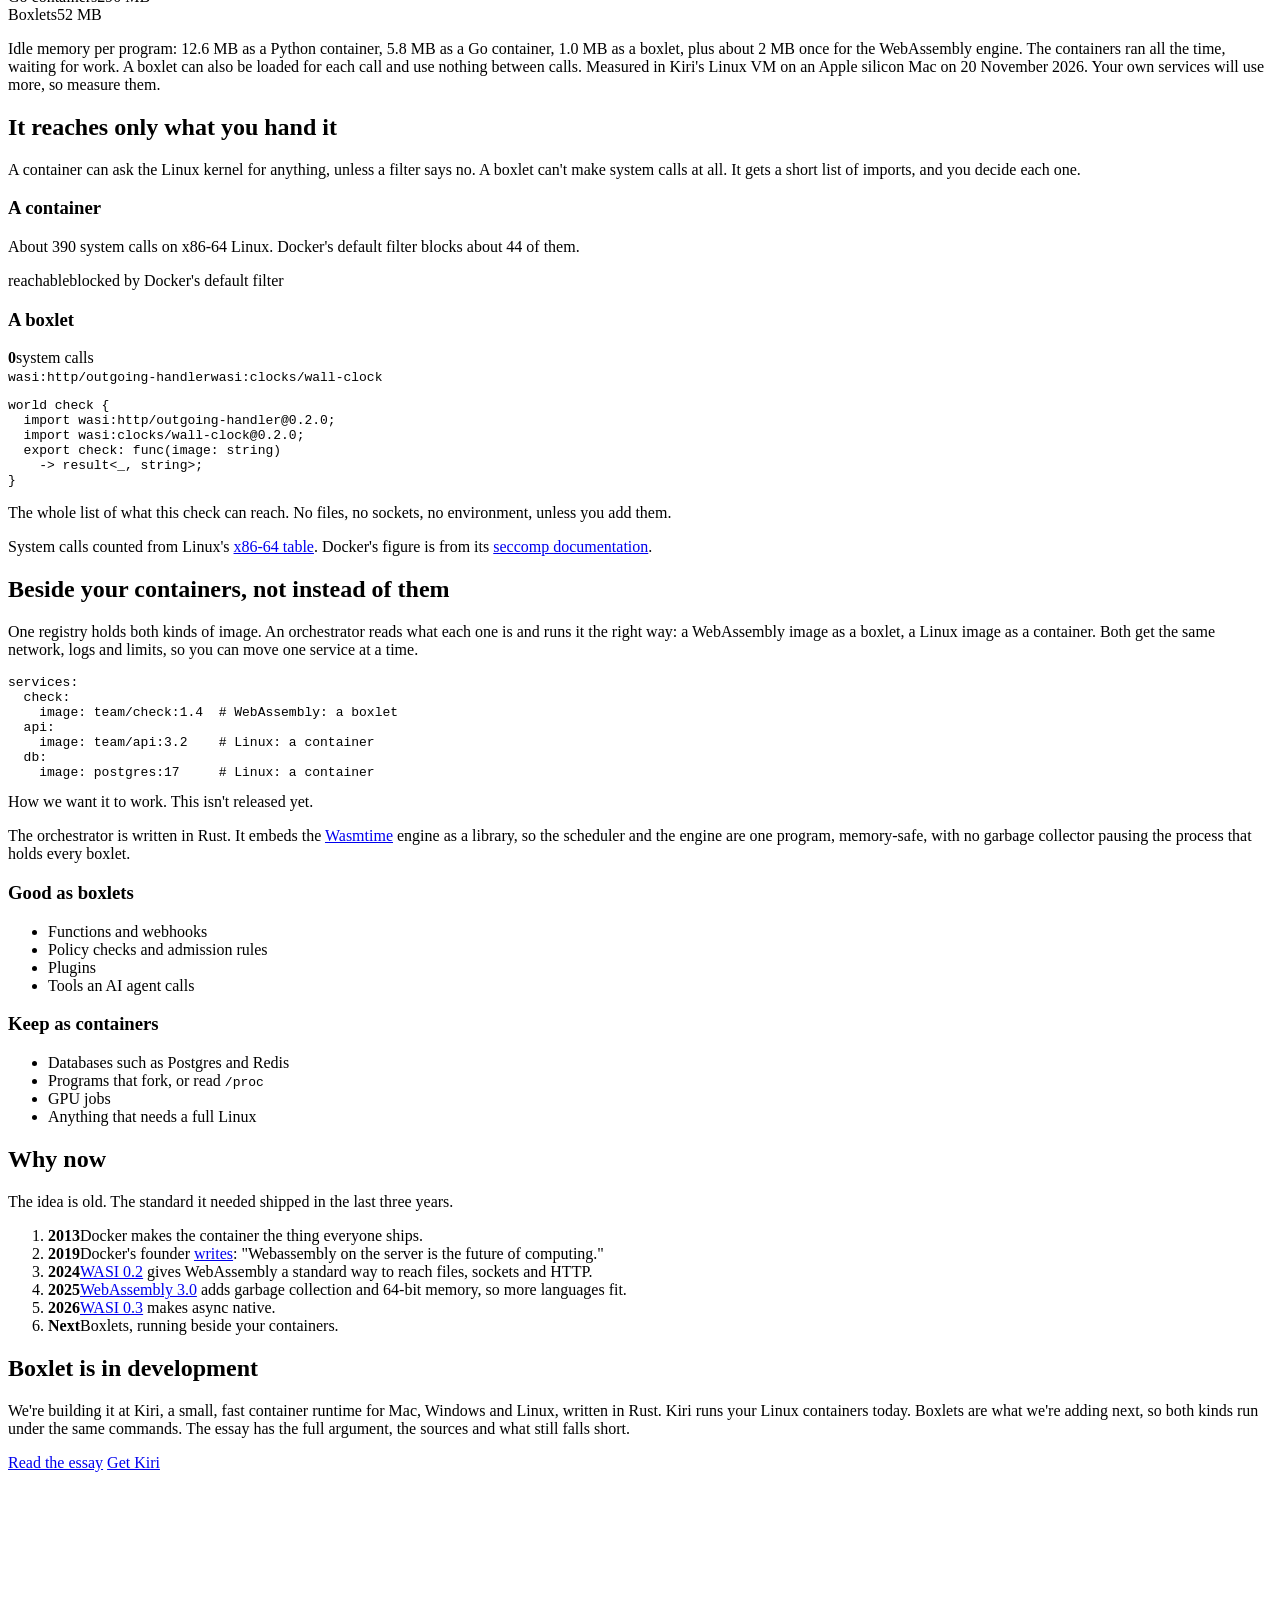
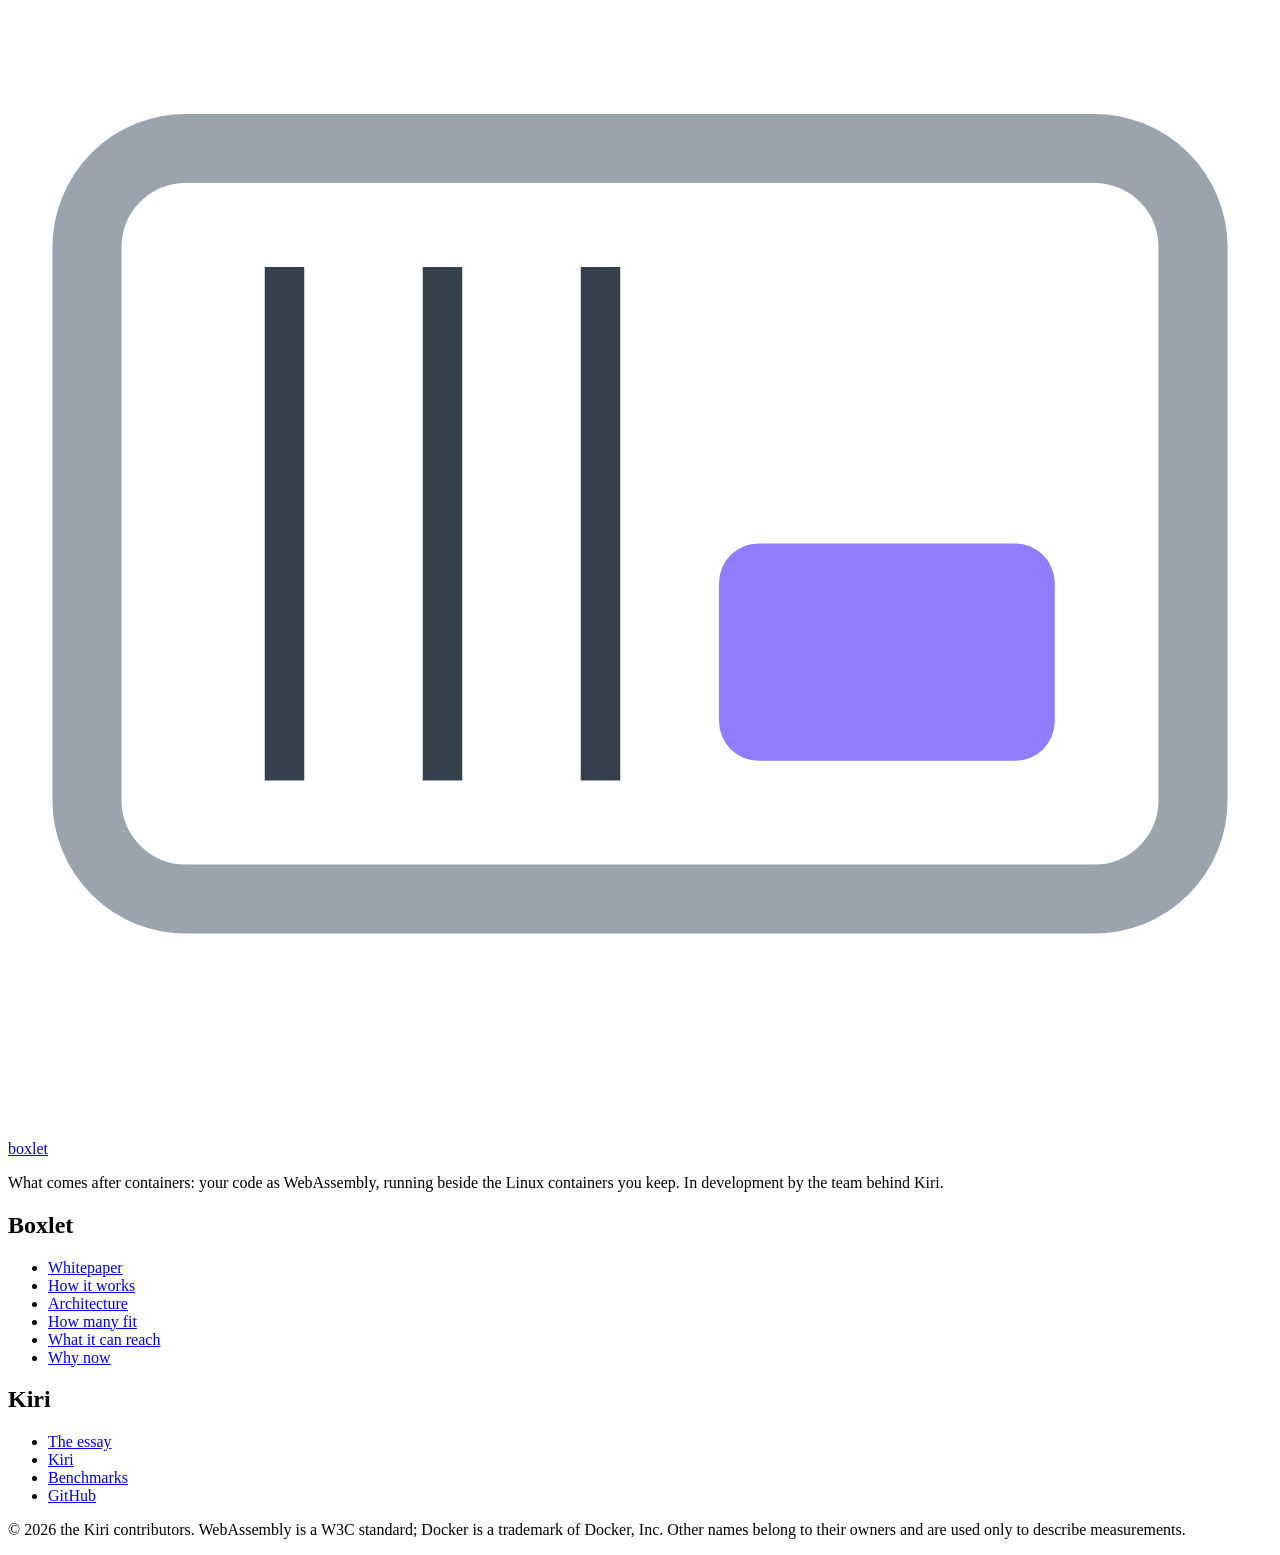
==== commit dc389632: "Add How it works page and reword the site Adds /how-it-works/: the path from repo to running boxlet," ====
--- a/site/index.html
+++ b/site/index.html
@@ -4,10 +4,10 @@
 <meta charset="utf-8">
 <meta name="viewport" content="width=device-width, initial-scale=1">
 <title>Boxlet: containers, rethought from the ground up</title>
-<meta name="description" content="A boxlet is a WebAssembly container: your compiled code and nothing else. About 1 MB, loads in a fraction of a millisecond, reaches only what you give it, and runs beside your Linux containers.">
+<meta name="description" content="A boxlet is your code compiled to WebAssembly, and nothing else: no operating system, no container. About 1 MB, loads in a fraction of a millisecond, reaches only what you give it, and runs beside your Linux containers.">
 <link rel="canonical" href="https://boxlet.io/">
 <meta property="og:title" content="Boxlet: containers, rethought from the ground up">
-<meta property="og:description" content="A boxlet is a WebAssembly container: your compiled code and nothing else. It runs beside your Linux containers, under the same commands.">
+<meta property="og:description" content="A boxlet is your code compiled to WebAssembly, and nothing else: no operating system, no container. It runs beside your Linux containers, under the same commands.">
 <meta property="og:url" content="https://boxlet.io/">
 <meta name="theme-color" content="#0F1419">
 <link rel="icon" href="data:image/svg+xml,%3Csvg xmlns='http://www.w3.org/2000/svg' viewBox='0 0 64 64'%3E%3Crect x='4' y='14' width='56' height='38' rx='5' fill='none' stroke='%239AA3AE' stroke-width='4'/%3E%3Crect x='34' y='34' width='18' height='11' rx='2' fill='%238F7CFF'/%3E%3C/svg%3E">
@@ -26,7 +26,7 @@
     </a>
     <nav class="nav" aria-label="On this page">
       <a href="/future-of-containers/">Whitepaper</a>
-      <a href="/future-of-containers/#architecture">Architecture</a>
+      <a href="/how-it-works/">How it works</a>
       <a href="#fit">How many fit</a>
       <a href="#now">Why now</a>
     </nav>
@@ -38,7 +38,6 @@
 <section class="hero">
   <div class="wrap">
     <div class="banner">
-      <p class="eyebrow">WebAssembly containers</p>
       <h1>Containers, rethought from the ground up.</h1>
       <div class="hero-body">
         <div>
@@ -244,9 +243,9 @@
           <svg viewBox="0 0 64 64" aria-hidden="true"><rect x="4" y="14" width="56" height="38" rx="5" fill="none" stroke="#9AA3AE" stroke-width="3.5"/><path d="M14 20v26M22 20v26M30 20v26" stroke="#34404C" stroke-width="2"/><rect x="36" y="34" width="17" height="11" rx="2" fill="#8F7CFF"/></svg>
           boxlet
         </a>
-        <p>WebAssembly containers that run beside your Linux containers. In development by the team behind Kiri.</p>
-      </div>
-      <nav aria-labelledby="f1"><h2 id="f1">Boxlet</h2><ul><li><a href="/future-of-containers/">Whitepaper</a></li><li><a href="/future-of-containers/#architecture">Architecture</a></li><li><a href="#fit">How many fit</a></li><li><a href="#reach">What it can reach</a></li><li><a href="#now">Why now</a></li></ul></nav>
+        <p>What comes after containers: your code as WebAssembly, running beside the Linux containers you keep. In development by the team behind Kiri.</p>
+      </div>
+      <nav aria-labelledby="f1"><h2 id="f1">Boxlet</h2><ul><li><a href="/future-of-containers/">Whitepaper</a></li><li><a href="/how-it-works/">How it works</a></li><li><a href="/future-of-containers/#architecture">Architecture</a></li><li><a href="#fit">How many fit</a></li><li><a href="#reach">What it can reach</a></li><li><a href="#now">Why now</a></li></ul></nav>
       <nav aria-labelledby="f2"><h2 id="f2">Kiri</h2><ul><li><a href="https://runkiri.com/blog/posts/after-containers-webassembly/">The essay</a></li><li><a href="https://runkiri.com">Kiri</a></li><li><a href="https://docs.runkiri.com/benchmarks/">Benchmarks</a></li><li><a href="https://github.com/libracoder/kiri">GitHub</a></li></ul></nav>
     </div>
     <p class="foot-b">© 2026 the Kiri contributors. WebAssembly is a W3C standard; Docker is a trademark of Docker, Inc. Other names belong to their owners and are used only to describe measurements.</p>
